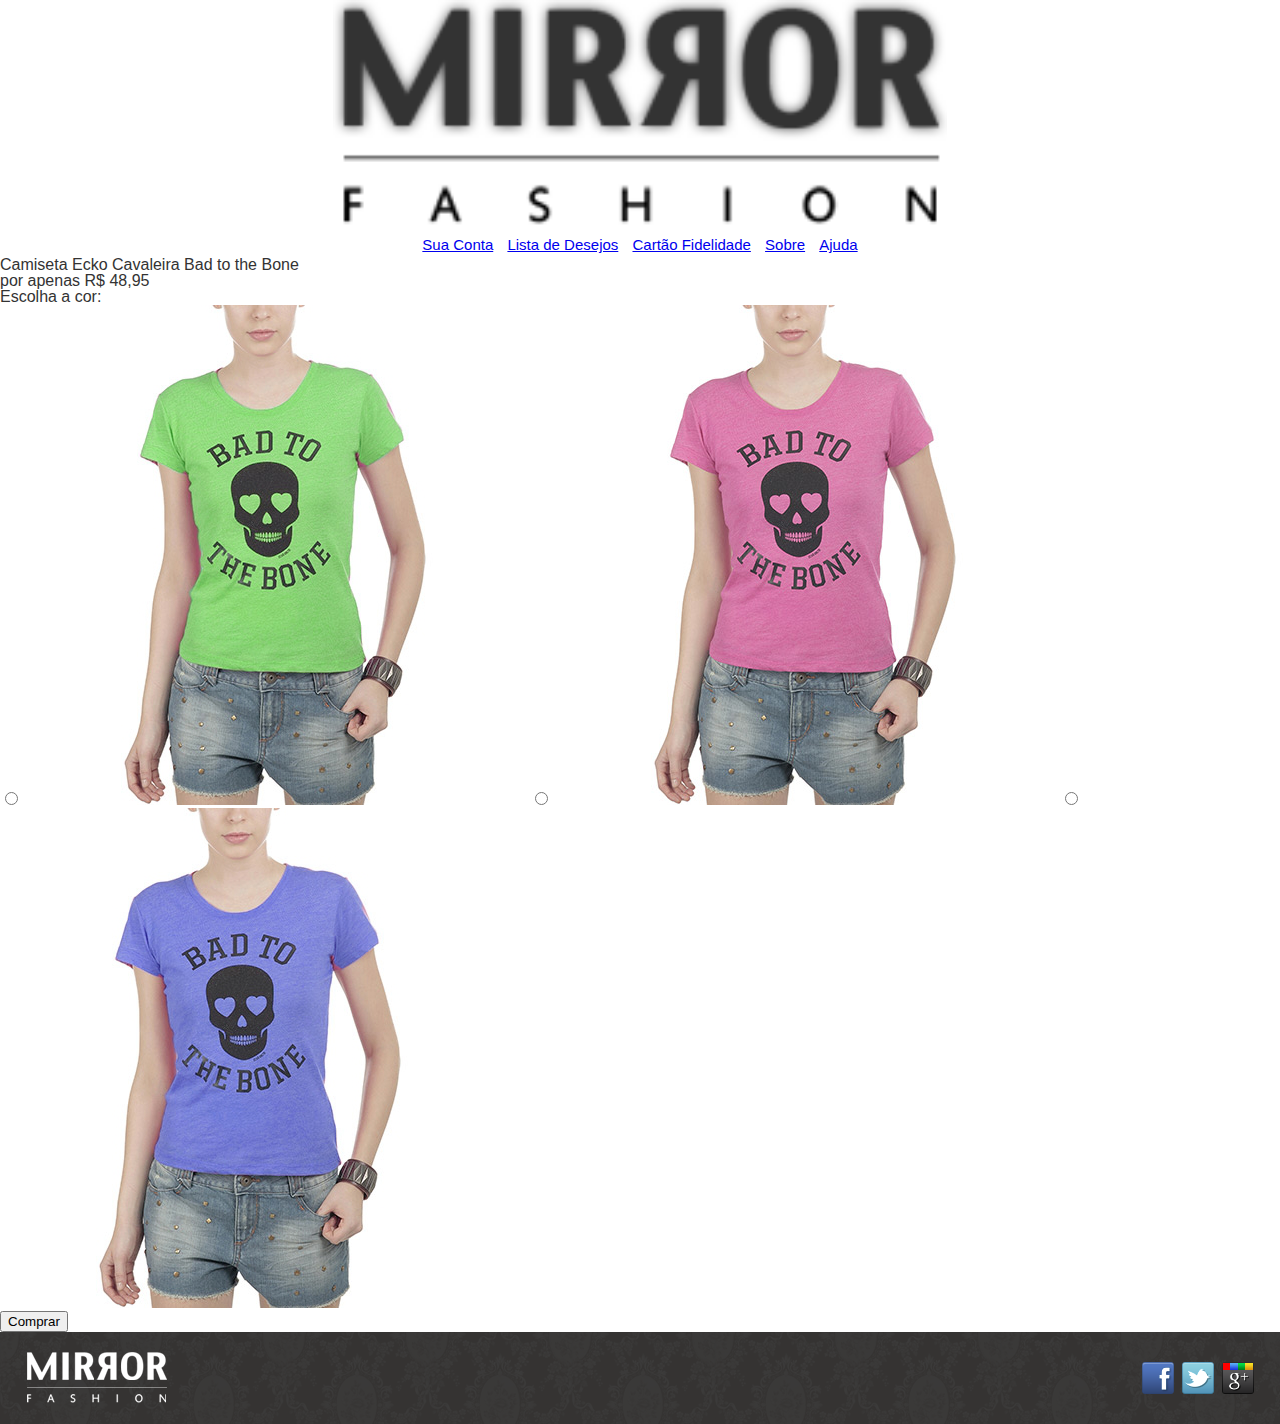
==== produto.html @ 51ad36fe "Exercício 7.3" ====
<!DOCTYPE html>
<html>
    <head>
        <meta charset="utf-8">
        <meta name="viewport" content="width=device-width">
        <title>Produto da Mirror Fashion</title>
        <link rel="stylesheet" href="css/reset.css">
        <link rel="stylesheet" href="css/produto.css">
    </head>

    <body>
        <header class="container">
            <h1><img src="img/logo.png" alt="Logo da Mirror Fashion"></h1>

            <span class="sacola">
                Nenhum item na sacola de compras
            </span>

            <nav class="menu-opcoes">
                <ul>
                    <li><a href="#">Sua Conta</a></li>
                    <li><a href="#">Lista de Desejos</a></li>
                    <li><a href="#">Cartão Fidelidade</a></li>
                    <li><a href="./sobre.html">Sobre</a></li>
                    <li><a href="#">Ajuda</a></li>
                </ul>
            </nav>
    </header>
    
    <main>

        <section class="produto">
            <h2>Camiseta Ecko Cavaleira Bad to the Bone</h2>
            <p>por apenas R$ 48,95</p>

            <form action="checkout.html" method="POST">
                <fieldset class="cores">
                    <legend> Escolha a cor:</legend>

                    <input type="radio" name="cor" value="verde" id="verde">
                    <label for="verde">
                        <img src="img/produtos/foto2-verde.png" alt="Produto na cor verde">
                    </label>
                
                    <input type="radio" name="cor" value="rosa" id="rosa">
                    <label for="rosa">
                        <img src="img/produtos/foto2-rosa.png" alt="Produto na cor rosa">
                    </label>

                    <input type="radio" name="cor" value="azul" id="azul">
                    <label for="azul">
                        <img src="img/produtos/foto2-azul.png" alt="Produto na cor azul">
                    </label>
                </fieldset> 

                <button class="comprar">Comprar</button>
            </form>
        </section>

    </main>
    
    <footer>
        <div class="container">
            <img src="img/logo-rodape.png" alt="Logo da Mirror Fashion">

            <ul class="social">
                <li><a href="http//wwww.facebook.com/mirrorfashion">Facebook</a></li>
                <li><a href="http//twitter.com/mirrorfashion">Twitter</a></li>
                <li><a href="http//plus.google.com/mirrorfashion">Google Plus</a></li>
            </ul>

        </div>
    </footer>
    </body>
</html>
---- css/produto.css ----
body {
    color: #333333;
    font-family: "Lucida Sans Unicode", "Lucida Grande", sans-serif;
}


.container {
    width: 96%;
    margin: 0 auto;
    position: relative;
}

.sacola {
    display: none;
}

header h1 {
    display: flex;
    justify-content: center;
}

header h1 img {
    width: 50%;
}

.menu-opcoes {
        text-align: center;
    }

.menu-opcoes ul {
        font-size: 15px;
        color: #036;
    }
    
.menu-opcoes ul li {
        display: inline-block;
        margin: 5px;
    }

.menu-opcoes a:active {
        color: #867dc6;
    }

footer {
        background-image: url(../img/fundo-rodape.png);
        padding: 20px 0;
    }
    
    footer div {
        display: flex;
        justify-content: space-between;
        align-items: center;
    }
    .social {
        display: flex;
    }
    
    .social a {
        background-image: no-repeat;
        height: 32px;
        width: 32px;
        display: inline-block;
        text-indent: -9999px;
        margin-left: 8px;
    }
    
    .social a[href*="facebook.com"] {
        background-image: url(../img/facebook.png);
    }
    .social a[href*="twitter.com"] {
        background-image: url(../img/twitter.png);
    }
    .social a[href*="plus.google.com"] {
        background-image: url(../img/googleplus.png);
    }
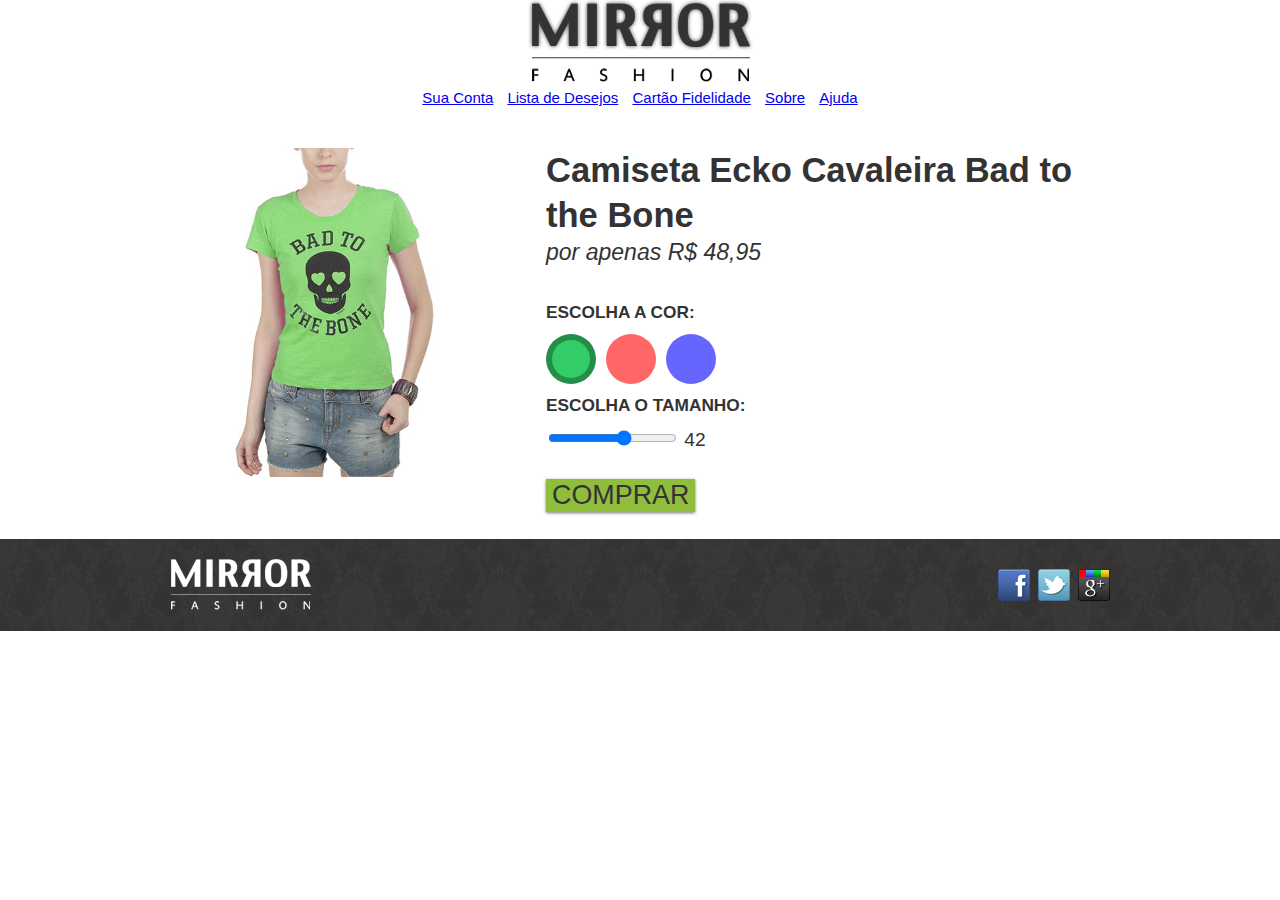
==== commit 6c6d62bd: "Exercício 7.10" ====
--- a/produto.html
+++ b/produto.html
@@ -27,7 +27,7 @@
             </nav>
     </header>
     
-    <main>
+    <main class="container">
 
         <section class="produto">
             <h2>Camiseta Ecko Cavaleira Bad to the Bone</h2>
@@ -37,7 +37,7 @@
                 <fieldset class="cores">
                     <legend> Escolha a cor:</legend>
 
-                    <input type="radio" name="cor" value="verde" id="verde">
+                    <input type="radio" name="cor" value="verde" id="verde" checked>
                     <label for="verde">
                         <img src="img/produtos/foto2-verde.png" alt="Produto na cor verde">
                     </label>
@@ -53,9 +53,16 @@
                     </label>
                 </fieldset> 
 
+                <fieldset class="tamanhos">
+                    <legend>Escolha o tamanho:</legend>
+                    <input type="range" min="36" max="46" value="42" step="2" name="tamanho" id="tamanho">
+                    <output for="tamanho" name="valortamanho">42</output>
+                </fieldset>
+
                 <button class="comprar">Comprar</button>
             </form>
         </section>
+   
 
     </main>
     
--- a/css/produto.css
+++ b/css/produto.css
@@ -2,7 +2,6 @@
     color: #333333;
     font-family: "Lucida Sans Unicode", "Lucida Grande", sans-serif;
 }
-
 
 .container {
     width: 96%;
@@ -17,10 +16,6 @@
 header h1 {
     display: flex;
     justify-content: center;
-}
-
-header h1 img {
-    width: 50%;
 }
 
 .menu-opcoes {
@@ -40,6 +35,92 @@
 .menu-opcoes a:active {
         color: #867dc6;
     }
+
+
+.cores {
+    position: relative;
+    padding-top: 90px;
+}
+
+.cores label img {
+    display: block;
+    max-width: 100%;
+
+}
+
+.cores label::after {
+content: "";
+display: block;
+border-radius: 50%;
+width: 50px;
+height: 50px;
+position: absolute;
+top: 30px;
+box-sizing: border-box;
+
+}
+
+.cores label[for=verde]::after {
+    background-color: #33cc66;
+    left: 0;
+}
+
+.cores label[for=rosa]::after {
+    background-color: #ff6666;
+    left: 60px;
+}
+
+.cores label[for=azul]::after {
+    background-color: #6666ff;
+    left: 120px;
+}
+
+.cores input:checked + label::after {
+    border: 6px solid rgba(0, 0, 0, 0.3);
+}
+
+.cores input[type=radio] {
+    display:none;
+}
+
+.cores input:not(:checked) + label img {
+    display: none;
+}
+
+.produto {
+    color: #333;
+    line-height: 1.3;
+    margin-top: 2em;
+}
+
+.produto h2 {
+    font-size: 1.8em;
+    font-weight: bold;
+}
+
+.produto p {
+    font-size: 1.2em;
+    font-style: italic;
+    margin-bottom: 1em;
+}
+
+.produto legend {
+    display: block;
+    font: bold 0.9em/2.5 Arial;
+    text-transform: uppercase;
+}
+
+.comprar {
+    background-color: #91bd3c;
+    border: none;
+    color: #333;
+    font-size: 1.4em;
+    text-transform: uppercase;
+    box-shadow: 0 1px 3px #777;
+    display: block;
+    padding: 0,5em 1em;
+    margin: 1em 0;
+}
 
 footer {
         background-image: url(../img/fundo-rodape.png);
@@ -73,4 +154,39 @@
     .social a[href*="plus.google.com"] {
         background-image: url(../img/googleplus.png);
     }
+
+@media (min-width: 630px) {
+
+    .produto {
+        position: relative;
+        padding-left: 40%;
+        font-size: 1.2em;
+    }
+
+    .cores {
+        position: static;
+        padding: 0;
+    }
+
+    .cores label img { 
+        position: absolute;
+        top: 0;
+        left: 0;
+        max-width: 35%;
+        max-height: 100%;
+    }
+
+    .cores label::after {
+        position: static;
+        float:left;
+        margin-right: 10px;
+    }
+}
+
+@media(min-width:1000px) {
+    .container {
+        width: 940px;
+    }
+}
+
     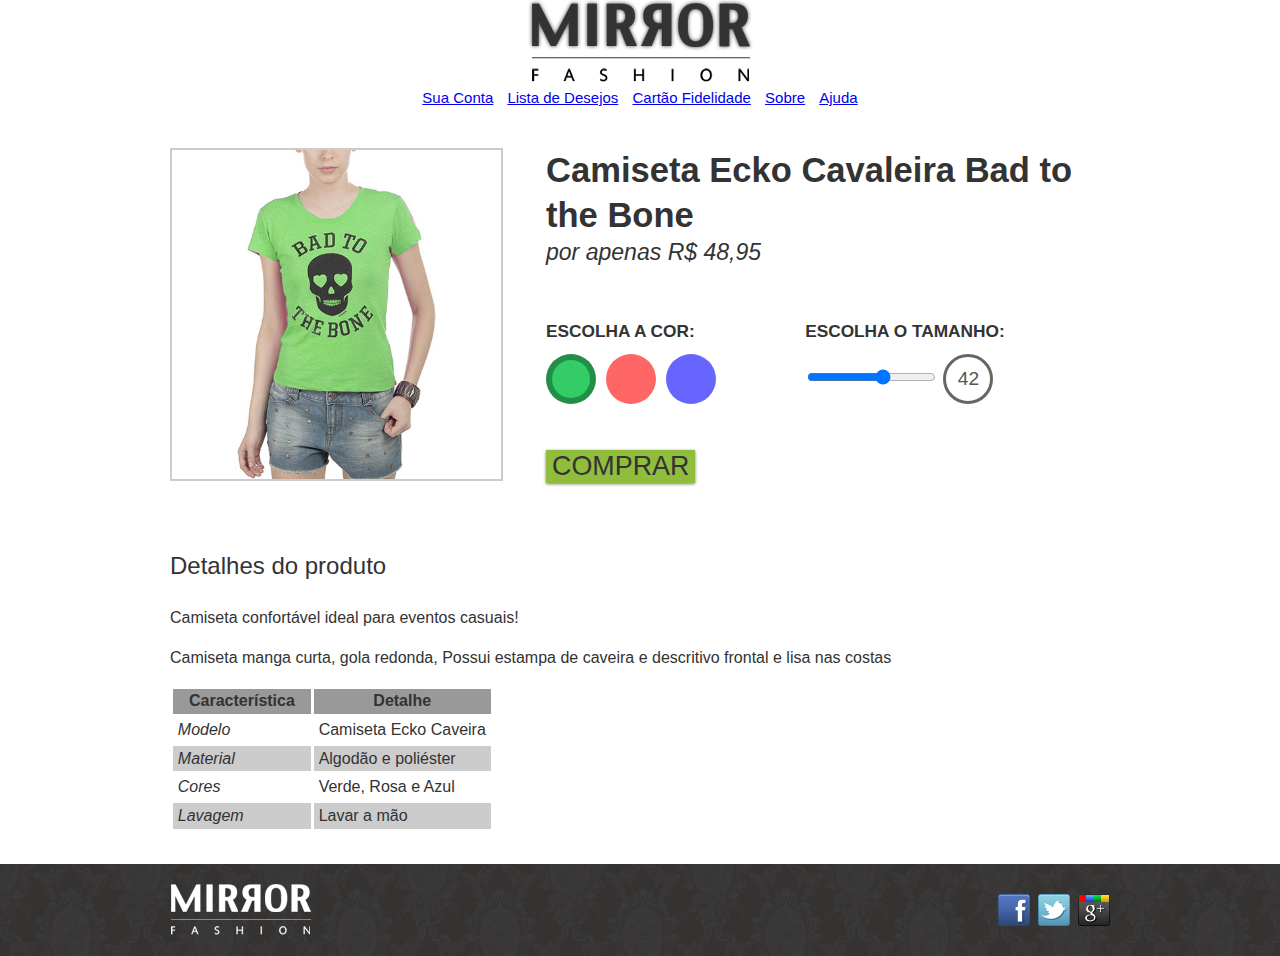
==== commit 39669bf3: "Exercício 7.14" ====
--- a/produto.html
+++ b/produto.html
@@ -62,6 +62,40 @@
                 <button class="comprar">Comprar</button>
             </form>
         </section>
+
+        <section class="detalhes">
+            <h2>Detalhes do produto</h2>
+
+            <p>Camiseta confortável ideal para eventos casuais!</p>
+            <p>Camiseta manga curta, gola redonda, Possui estampa de caveira e descritivo frontal e lisa nas costas</p>
+        
+        <table>
+            <thead>
+                <tr>
+                    <th>Característica</th>
+                    <th>Detalhe</th>
+                </tr>
+            </thead>
+            <tbody>
+                <tr>
+                    <td>Modelo</td>
+                    <td>Camiseta Ecko Caveira</td>
+                </tr>
+                <tr>
+                    <td>Material</td>
+                    <td>Algodão e poliéster</td>
+                </tr>
+                <tr>
+                    <td>Cores</td>
+                    <td>Verde, Rosa e Azul</td>
+                </tr>
+                <tr>
+                    <td>Lavagem</td>
+                    <td>Lavar a mão</td>
+                </tr>
+            </tbody>
+        </table>    
+        </section>
    
 
     </main>
--- a/css/produto.css
+++ b/css/produto.css
@@ -36,6 +36,35 @@
         color: #867dc6;
     }
 
+.produto {
+    color: #333;
+    line-height: 1.3;
+    margin-top: 2em;
+}
+
+.produto h2 {
+    font-size: 1.8em;
+    font-weight: bold;
+}
+
+.produto p {
+    font-size: 1.2em;
+    font-style: italic;
+    margin-bottom: 1em;
+}
+
+.produto legend {
+    display: block;
+    font: bold 0.9em/2.5 Arial;
+    text-transform: uppercase;
+}
+
+.produto-back {
+    background-color: #f2f2f2;
+    margin-top: 1em;
+    border-top: 2px solid #ccc;
+}
+
 
 .cores {
     position: relative;
@@ -45,6 +74,7 @@
 .cores label img {
     display: block;
     max-width: 100%;
+    border: 2px solid #ccc;
 
 }
 
@@ -87,27 +117,16 @@
     display: none;
 }
 
-.produto {
-    color: #333;
-    line-height: 1.3;
-    margin-top: 2em;
-}
-
-.produto h2 {
-    font-size: 1.8em;
-    font-weight: bold;
-}
-
-.produto p {
-    font-size: 1.2em;
-    font-style: italic;
-    margin-bottom: 1em;
-}
-
-.produto legend {
-    display: block;
-    font: bold 0.9em/2.5 Arial;
-    text-transform: uppercase;
+.tamanhos output {
+    display: inline-block;
+    height: 44px;
+    width: 44px;
+    line-height: 44px;
+    text-align: center;
+    border: 3px solid #666;
+    border-radius: 50%;
+    color: #555;
+
 }
 
 .comprar {
@@ -122,6 +141,48 @@
     margin: 1em 0;
 }
 
+.detalhes {
+    padding: 2em 0;
+}
+
+.detalhes h2 {
+    font-size: 1.5em;
+    line-height: 2;
+}
+
+.detalhes p {
+    margin: 1em 0;
+    font-size: 1em;
+    line-height: 1.5;
+}
+
+.detalhes table {
+    border-spacing: 0.2em;
+    border-collapse: separate;
+}
+
+.detalhes thead {
+    background-color: #999;
+}
+
+.detalhes thead th {
+    font-weight: bold;
+    padding: 0.3em 1em;
+    text-align: center;
+}
+
+.detalhes td {
+    padding: 0.3em;
+}
+
+.detalhes tr:nth-child(2n) {
+    background-color: #ccc;
+}
+
+.detalhes td:first-child {
+    font-style: italic;
+}
+
 footer {
         background-image: url(../img/fundo-rodape.png);
         padding: 20px 0;
@@ -181,6 +242,16 @@
         float:left;
         margin-right: 10px;
     }
+
+    .produto fieldset {
+        display: inline-block;
+        vertical-align: top;
+        margin: 1em 0;
+        min-width: 240px;
+        width: 45%;
+    }
+
+    
 }
 
 @media(min-width:1000px) {
@@ -189,4 +260,5 @@
     }
 }
 
+
     